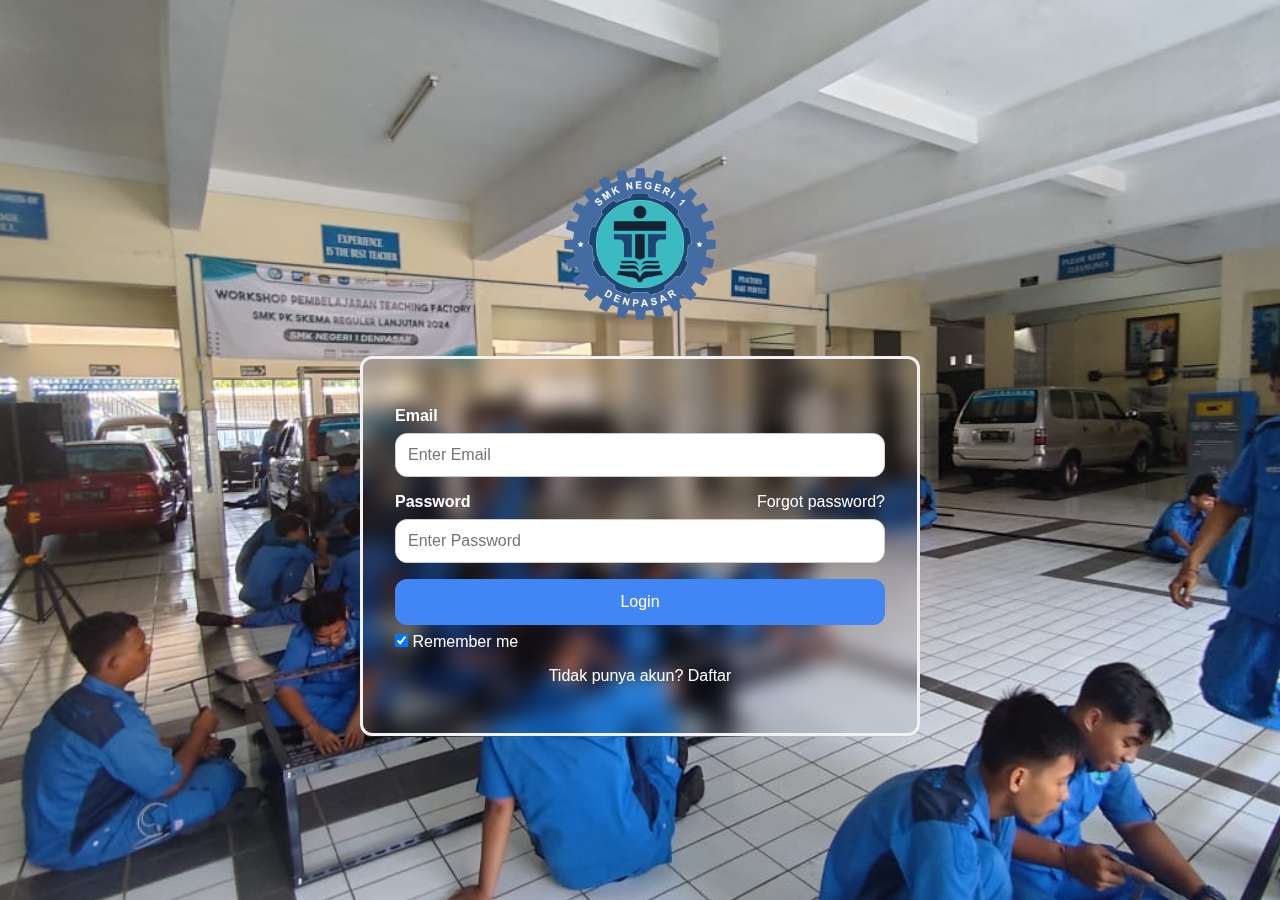
==== index.html @ 09846fd7 "complete all basic requierenment" ====
<!DOCTYPE html>
<html lang="en">
  <head>
    <meta name="viewport" content="width=device-width, initial-scale=1" />
    <title>Masuk</title>
    <!-- link css -->
    <link rel="stylesheet" href="style/login.css" />
  </head>
  <body>
    <!-- Logo at the top, centered -->
    <div class="logo">
      <img src="image/logo/logo_skensa.png" alt="Logo" />
    </div>

    <form id="loginForm" action="homepage.html" onsubmit="loginUser(event)">
      <div class="container">
        <label for="email"><b>Email</b></label>
        <input type="email" placeholder="Enter Email" name="email" required />

        <div class="label-row">
          <label for="psw"><b>Password</b></label>
          <span class="psw"><a href="#">Forgot password?</a></span>
        </div>
        <input
          type="password"
          placeholder="Enter Password"
          name="psw"
          required
        />

        <button type="submit">Login</button>
        <label>
          <input type="checkbox" checked="checked" name="remember" /> Remember
          me
        </label>

        <div class="register-link">
          <p>Tidak punya akun? <a href="/register.html">Daftar</a></p>
        </div>
      </div>
    </form>

    <!-- Tidak tau kenapa error pakai yang dibawah -->
    <!-- <script src="script/script.js"></script> -->

    <!-- Cara dibawah yang berhasil -->
    <script>
      function loginUser(event) {
        event.preventDefault(); // Cegah pengiriman form default
        // Simpan status login di localStorage
        localStorage.setItem("isLoggedIn", "true");
        // Redirect ke halaman homepage
        window.location.href = "homepage.html";
      }
    </script>
  </body>
</html>
---- style/login.css ----
/* Resetting margin and padding */
* {
    box-sizing: border-box;
    margin: 0;
    padding: 0;
}

body {
    font-family: Arial, Helvetica, sans-serif;
    display: flex;
    justify-content: center;
    align-items: center;
    flex-direction: column;
    height: 100vh;
    padding: 2rem;
    font-size: 1rem;
    background-image: url(/image/image_tkr/orang_kerja2.jpg);
    background-repeat: no-repeat;
    background-size: cover;
    /* Ensures the image covers the entire area */
    background-position: center;
    /* Centers the image */
}

form {
    border: 0.2rem solid #f1f1f1;
    border-radius: 12px;
    max-width: 35rem;
    /* Memperlebar lagi form */
    width: 100%;
    padding: 2rem;
    color: white;
    backdrop-filter: blur(10px);
}

input[type="text"],
input[type="password"],
input[type="email"] {
    width: 100%;
    padding: 0.75rem;
    margin: 0.5rem 0;
    border: 0.1rem solid #ccc;
    font-size: 1rem;
    border-radius: 12px;
}

input[type="text"]:focus,
input[type="password"]:focus,
input[type="email"]:focus {
    outline: none;
}

button {
    background-color: #4285f4;
    color: white;
    padding: 0.9rem;
    margin: 0.5rem 0;
    border: none;
    cursor: pointer;
    width: 100%;
    font-size: 1rem;
    border-radius: 12px;
}

button:hover {
    opacity: 0.8;
}

.container {
    padding: 1rem 0;
}

.label-row {
    display: flex;
    justify-content: space-between;
    align-items: center;
    margin-top: 0.5rem;
}

.psw a {
    color: white;
    text-decoration: none;
    font-size: 1rem;
}

.psw a:hover {
    text-decoration: underline;
    color: #4285f4;
}

.register-link {
    display: block;
    text-align: center;
    margin-top: 1rem;
    font-size: 1rem;
}

.register-link a {
    color: white;
    text-decoration: none;
}

.register-link a:hover {
    color: #4285f4;
    text-decoration: underline;
}

.logo {
    display: flex;
    justify-content: center;
    align-items: center;
}

.logo>img {
    width: 10rem;
    /* Adjust logo size */
    margin-bottom: 2rem;
}

/* Responsive styles for small screens */
@media screen and (max-width: 500px) {
    body {
        padding: 1rem;
        font-size: 0.9rem;
    }

    form {
        padding: 1rem;
        border-width: 0.1rem;
    }

    button {
        padding: 0.8rem;
        font-size: 0.9rem;
    }

    input[type="text"],
    input[type="password"],
    input[type="email"] {
        padding: 0.6rem;
        font-size: 0.9rem;
    }

    .psw a {
        font-size: 0.9rem;
    }
}
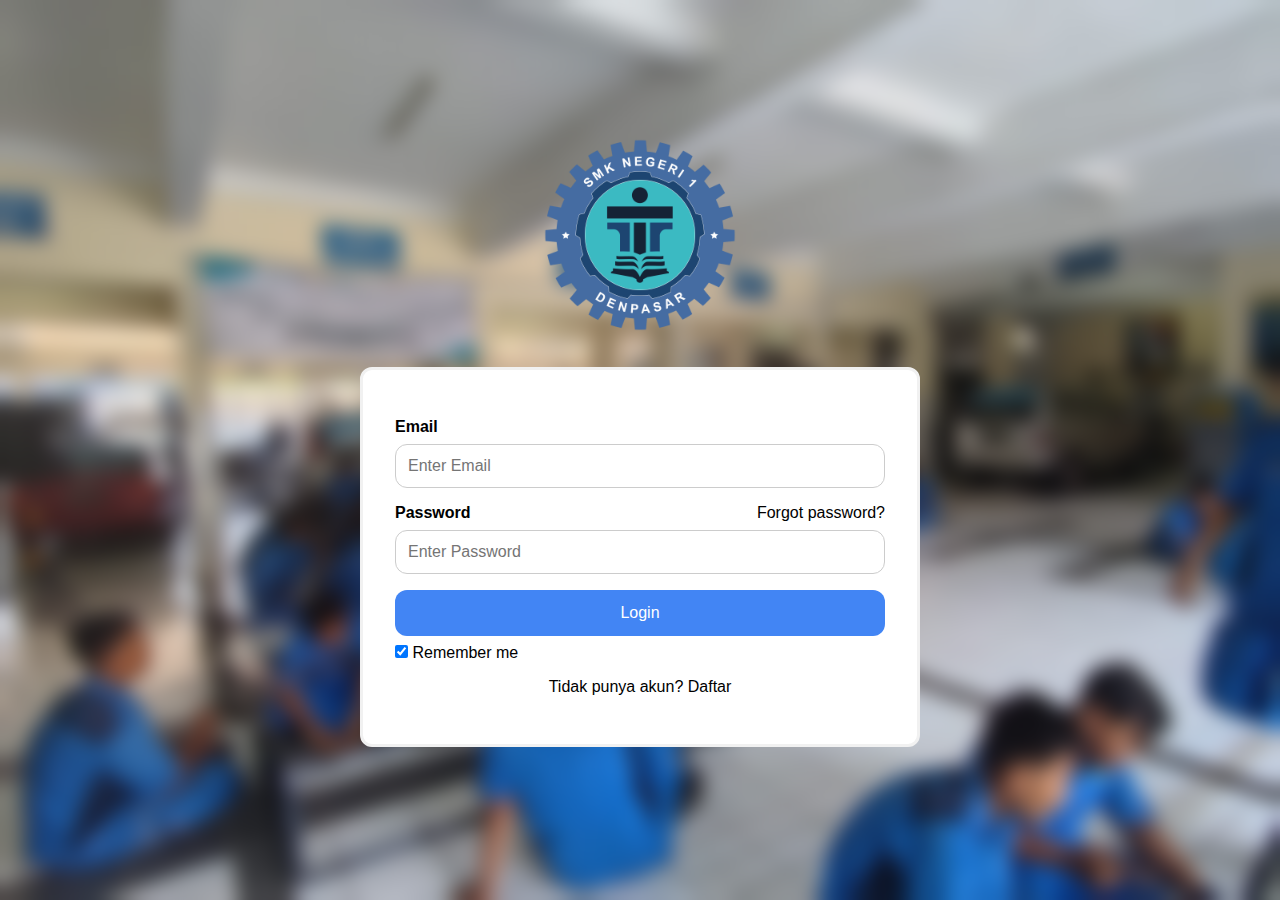
==== commit 38e6e503: "complete revisi 50%" ====
--- a/index.html
+++ b/index.html
@@ -19,7 +19,7 @@
 
         <div class="label-row">
           <label for="psw"><b>Password</b></label>
-          <span class="psw"><a href="#">Forgot password?</a></span>
+          <span class="psw"><a href="forgot-psw.html">Forgot password?</a></span>
         </div>
         <input
           type="password"
@@ -39,6 +39,7 @@
         </div>
       </div>
     </form>
+    <br>
 
     <!-- Tidak tau kenapa error pakai yang dibawah -->
     <!-- <script src="script/script.js"></script> -->
--- a/style/login.css
+++ b/style/login.css
@@ -19,6 +19,7 @@
     background-size: cover;
     /* Ensures the image covers the entire area */
     background-position: center;
+    backdrop-filter: blur(10px);
     /* Centers the image */
 }
 
@@ -29,8 +30,9 @@
     /* Memperlebar lagi form */
     width: 100%;
     padding: 2rem;
-    color: white;
-    backdrop-filter: blur(10px);
+    /* color: white; */
+    background-color: white;
+    /* backdrop-filter: blur(10px); */
 }
 
 input[type="text"],
@@ -78,7 +80,8 @@
 }
 
 .psw a {
-    color: white;
+    /* color: white; */
+    color: black;
     text-decoration: none;
     font-size: 1rem;
 }
@@ -96,7 +99,8 @@
 }
 
 .register-link a {
-    color: white;
+    /* color: white; */
+    color: black;
     text-decoration: none;
 }
 
@@ -112,7 +116,7 @@
 }
 
 .logo>img {
-    width: 10rem;
+    width: 200px;
     /* Adjust logo size */
     margin-bottom: 2rem;
 }
